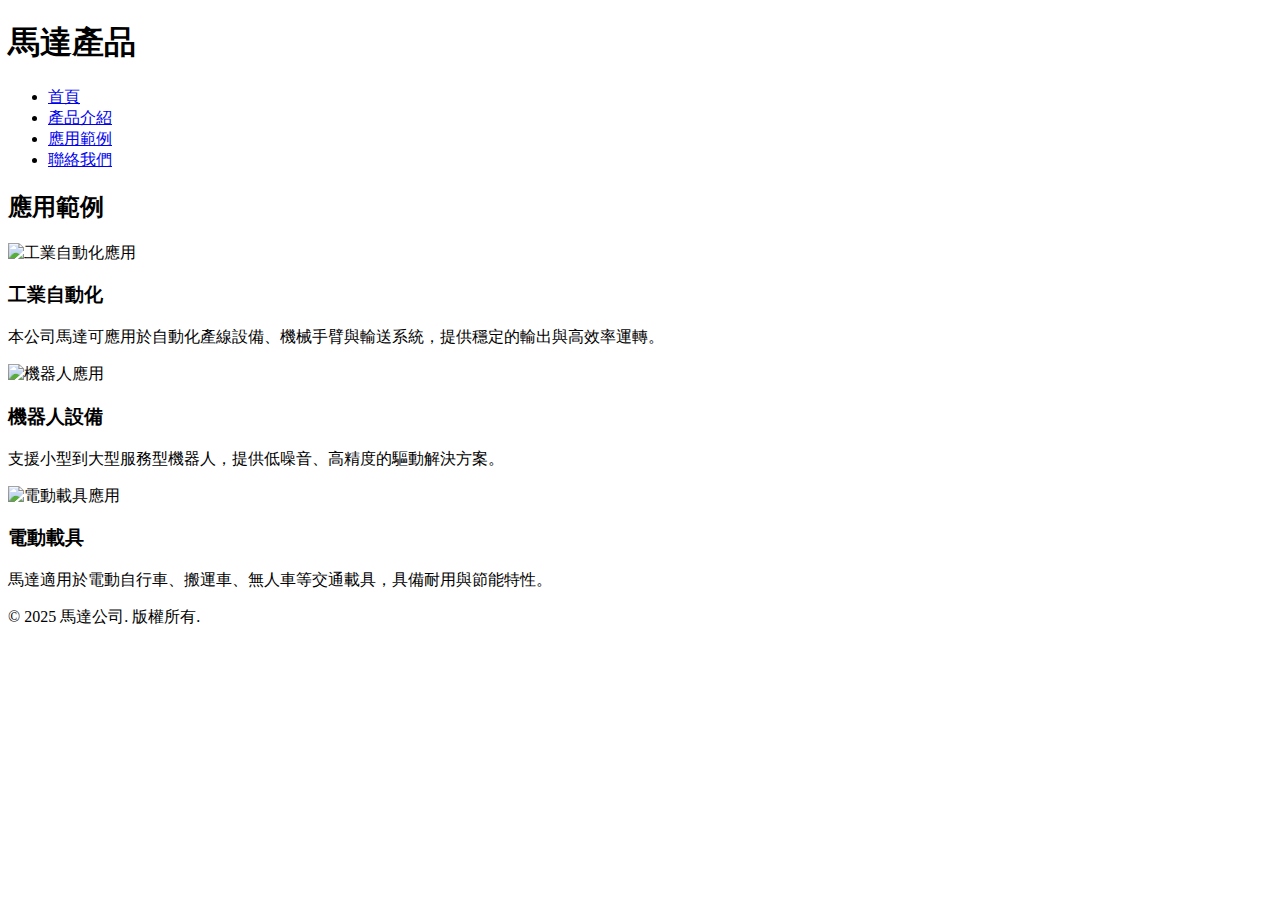
==== applications.html @ 16943ebb "Create applications.html" ====
<!DOCTYPE html>
<html lang="zh-Hant">
<head>
  <meta charset="UTF-8">
  <meta name="viewport" content="width=device-width, initial-scale=1.0">
  <title>應用範例 - 馬達產品</title>
  <link rel="stylesheet" href="style.css">
</head>
<body>
  <header>
    <nav>
      <h1>馬達產品</h1>
      <ul>
        <li><a href="index.html">首頁</a></li>
        <li><a href="products.html">產品介紹</a></li>
        <li><a href="applications.html">應用範例</a></li>
        <li><a href="contact.html">聯絡我們</a></li>
      </ul>
    </nav>
  </header>

  <main class="applications">
    <h2>應用範例</h2>

    <div class="application-item">
      <img src="/images/factory.jpg" alt="工業自動化應用">
      <div class="application-text">
        <h3>工業自動化</h3>
        <p>本公司馬達可應用於自動化產線設備、機械手臂與輸送系統，提供穩定的輸出與高效率運轉。</p>
      </div>
    </div>

    <div class="application-item">
      <img src="/images/robot.jpg" alt="機器人應用">
      <div class="application-text">
        <h3>機器人設備</h3>
        <p>支援小型到大型服務型機器人，提供低噪音、高精度的驅動解決方案。</p>
      </div>
    </div>

    <div class="application-item">
      <img src="images/vehicle.jpg" alt="電動載具應用">
      <div class="application-text">
        <h3>電動載具</h3>
        <p>馬達適用於電動自行車、搬運車、無人車等交通載具，具備耐用與節能特性。</p>
      </div>
    </div>

  </main>

  <footer>
    <p>&copy; 2025 馬達公司. 版權所有.</p>
  </footer>
</body>
</html>
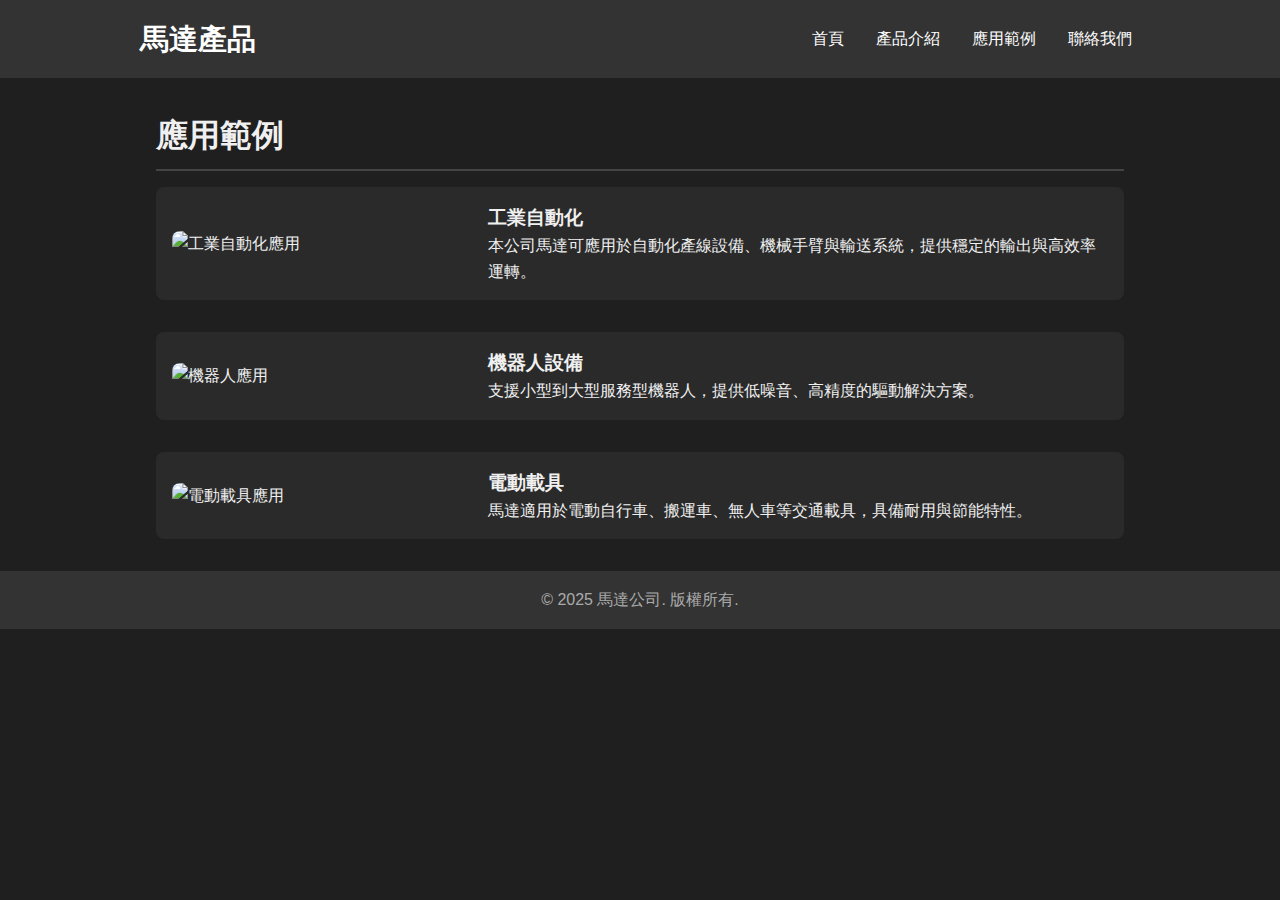
==== commit 79cf433a: "Update applications.html" ====
--- a/applications.html
+++ b/applications.html
@@ -5,6 +5,8 @@
   <meta name="viewport" content="width=device-width, initial-scale=1.0">
   <title>應用範例 - 馬達產品</title>
   <link rel="stylesheet" href="style.css">
+  <script defer src="script.js"></script>
+
 </head>
 <body>
   <header>
--- a/style.css
+++ b/style.css
@@ -0,0 +1,201 @@
+/* Reset 一些瀏覽器預設樣式 */
+* {
+  box-sizing: border-box;
+  margin: 0;
+  padding: 0;
+}
+
+body {
+  font-family: "Segoe UI", sans-serif;
+  background-color: #1f1f1f;
+  color: #f0f0f0;
+  line-height: 1.6;
+  padding-bottom: 50px;
+}
+
+header {
+  background-color: #333;
+  padding: 1rem;
+}
+
+nav {
+  max-width: 1000px;
+  margin: auto;
+  display: flex;
+  justify-content: space-between;
+  align-items: center;
+  flex-wrap: wrap;
+}
+
+nav h1 {
+  font-size: 1.8rem;
+  color: #ffffff;
+}
+
+nav ul {
+  list-style: none;
+  display: flex;
+  gap: 1rem;
+}
+
+nav ul li a {
+  color: #ffffff;
+  text-decoration: none;
+  padding: 0.5rem;
+  border-radius: 4px;
+}
+
+nav ul li a:hover {
+  background-color: #555;
+}
+
+main {
+  max-width: 1000px;
+  margin: 2rem auto;
+  padding: 0 1rem;
+}
+
+h2 {
+  font-size: 2rem;
+  margin-bottom: 1rem;
+  border-bottom: 2px solid #444;
+  padding-bottom: 0.5rem;
+}
+
+/* 產品卡片樣式 */
+.product-list {
+  display: grid;
+  gap: 2rem;
+}
+
+.product-card {
+  background-color: #2a2a2a;
+  border-radius: 8px;
+  padding: 1rem;
+  display: flex;
+  flex-direction: column;
+  box-shadow: 0 0 10px rgba(0,0,0,0.4);
+}
+
+.product-card img {
+  max-width: 100%;
+  border-radius: 8px;
+  margin-bottom: 1rem;
+}
+
+.product-info h3 {
+  margin-bottom: 0.5rem;
+}
+
+.product-info ul {
+  list-style: none;
+  padding-left: 0;
+  margin-bottom: 0.5rem;
+}
+
+.product-info li {
+  margin-bottom: 0.2rem;
+}
+
+.product-info a {
+  color: #00bfff;
+  text-decoration: none;
+}
+
+.product-info a:hover {
+  text-decoration: underline;
+}
+
+/* 應用範例 */
+.application-item {
+  display: flex;
+  flex-wrap: wrap;
+  margin-bottom: 2rem;
+  background-color: #2a2a2a;
+  padding: 1rem;
+  border-radius: 8px;
+  gap: 1rem;
+  align-items: center;
+}
+
+.application-item img {
+  max-width: 300px;
+  width: 100%;
+  border-radius: 8px;
+}
+
+.application-text {
+  flex: 1;
+}
+
+/* 聯絡表單 */
+.contact-form {
+  margin-bottom: 2rem;
+}
+
+.contact-form form {
+  display: flex;
+  flex-direction: column;
+  gap: 1rem;
+}
+
+.contact-form input,
+.contact-form textarea {
+  padding: 0.8rem;
+  border: none;
+  border-radius: 6px;
+  background-color: #444;
+  color: #fff;
+}
+
+.contact-form button {
+  background-color: #00bfff;
+  color: #fff;
+  padding: 0.8rem;
+  border: none;
+  border-radius: 6px;
+  cursor: pointer;
+}
+
+.contact-form button:hover {
+  background-color: #009acd;
+}
+
+/* 頁尾 */
+footer {
+  background-color: #333;
+  color: #aaa;
+  text-align: center;
+  padding: 1rem;
+  position: relative;
+  bottom: 0;
+  width: 100%;
+}
+
+/* 手機適應 */
+@media (max-width: 600px) {
+  nav ul {
+    flex-direction: column;
+    gap: 0.5rem;
+    margin-top: 1rem;
+  }
+
+  .application-item {
+    flex-direction: column;
+    text-align: center;
+  }
+}
+
+/* 動畫初始樣式 */
+.fade-in {
+  opacity: 0;
+  transform: translateY(20px);
+  transition: opacity 1s ease-out, transform 1s ease-out;
+}
+
+/* 動畫觸發後 */
+.fade-in.visible {
+  opacity: 1;
+  transform: translateY(0);
+}
+
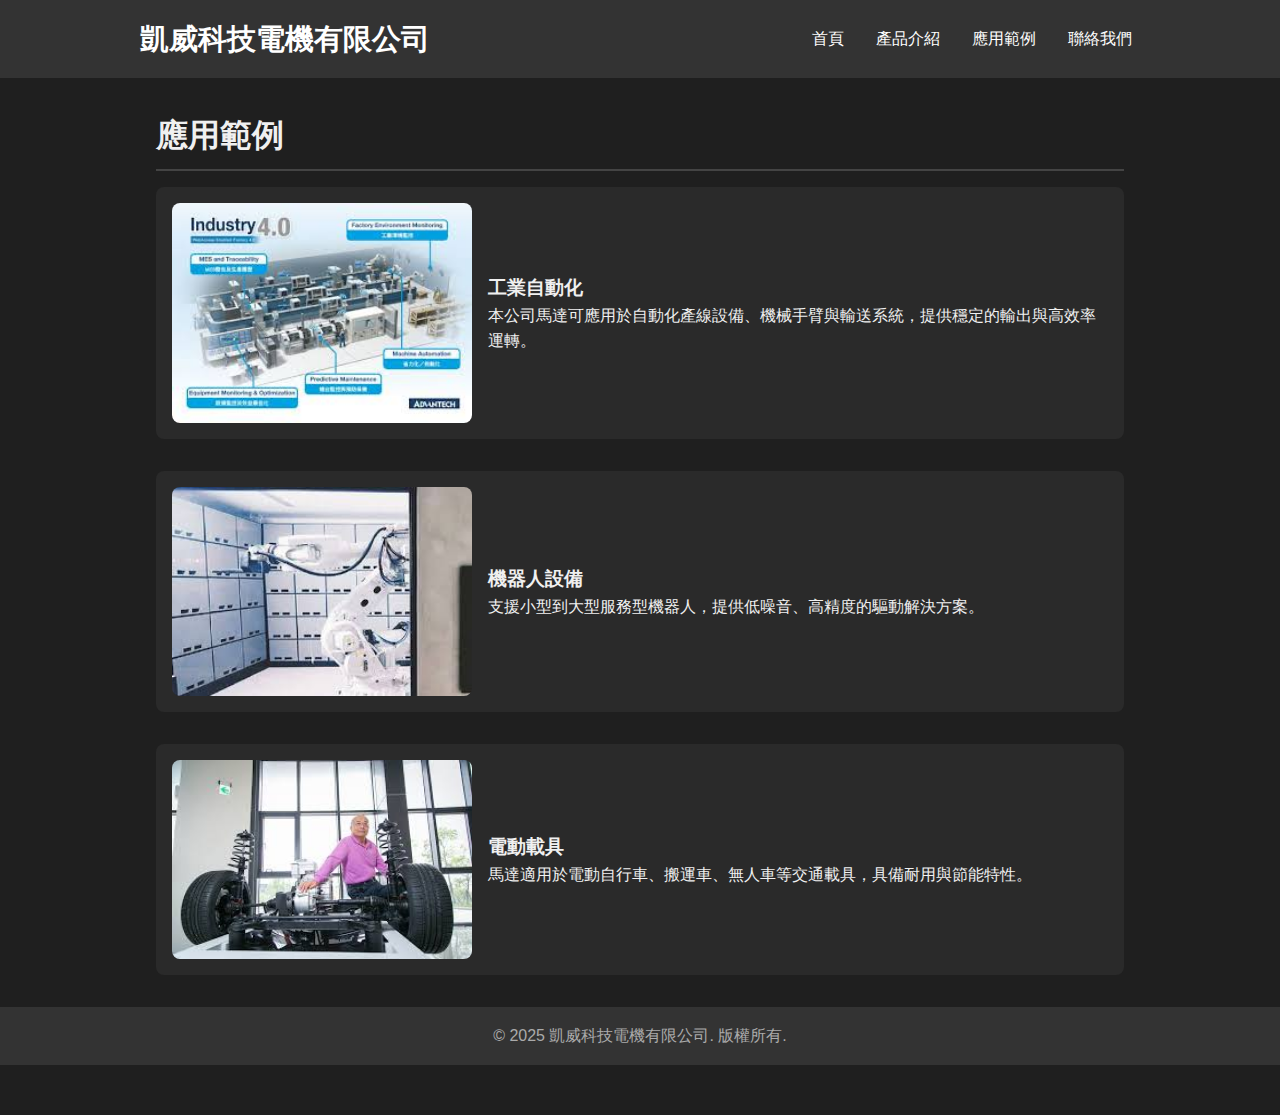
==== commit beec1986: "Update applications.html" ====
--- a/applications.html
+++ b/applications.html
@@ -11,7 +11,7 @@
 <body>
   <header>
     <nav>
-      <h1>馬達產品</h1>
+      <h1>凱威科技電機有限公司</h1>
       <ul>
         <li><a href="index.html">首頁</a></li>
         <li><a href="products.html">產品介紹</a></li>
@@ -51,7 +51,7 @@
   </main>
 
   <footer>
-    <p>&copy; 2025 馬達公司. 版權所有.</p>
+    <p>&copy; 2025 凱威科技電機有限公司. 版權所有.</p>
   </footer>
 </body>
 </html>
